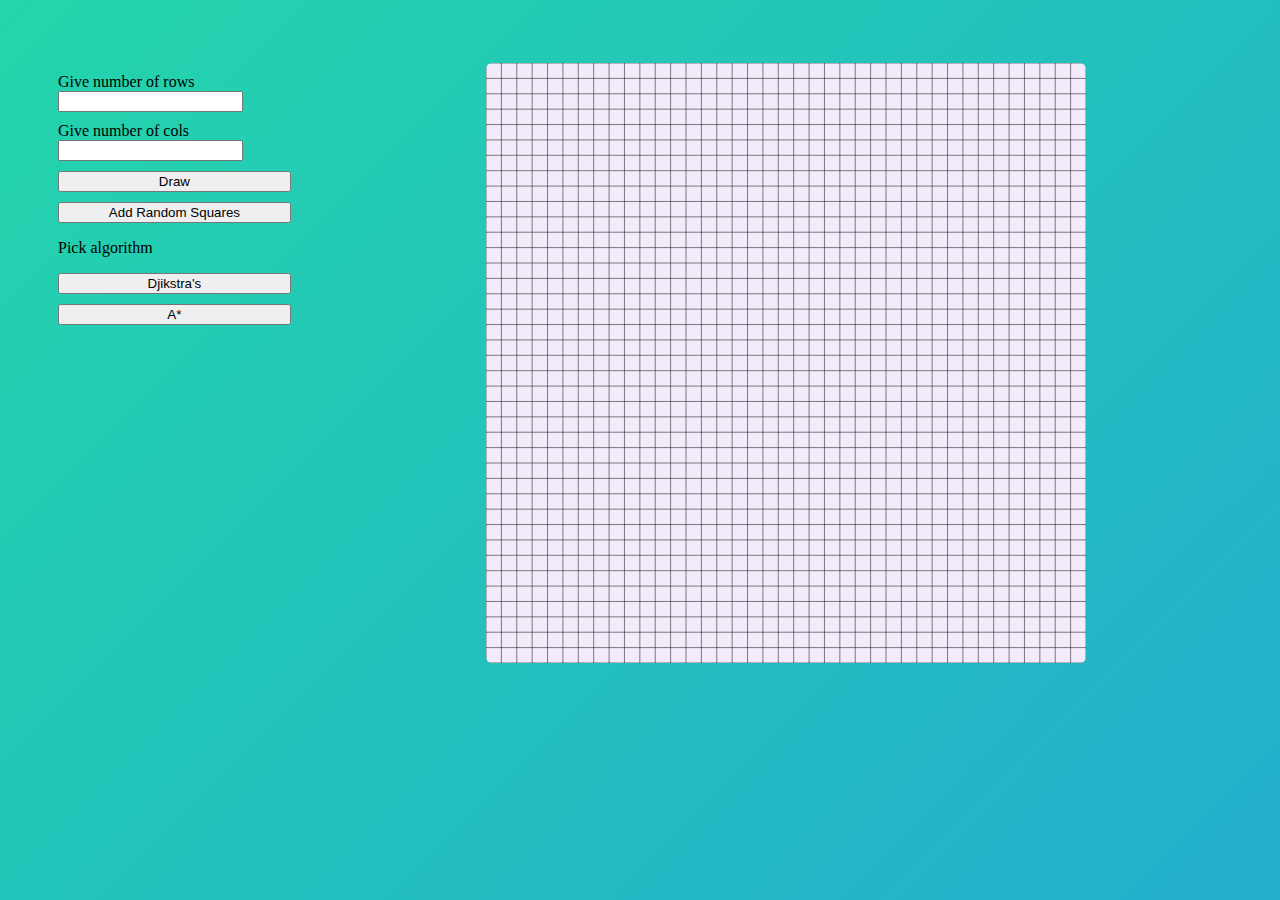
==== src/HTML/Pathfinding.html @ ff7fd172 "Uploading previous work done locally to github" ====
<!DOCTYPE html>
<html lang="en" dir="ltr">
  <head>
    <link rel="stylesheet" href="../Style/PathFinding.css">
    <meta charset="utf-8">
    <title>Pathfinding</title>
  </head>

  <body>
     
      <div class="mainFrame">

        <ul class="inputStack">

          <div class="inputRow">
            <label for="X">Give number of rows</label>
            <input type="number" name="X" value="" id="provX">
          </div>

          <div class="inputRow">
            <label for="Y">Give number of cols</label>
            <input type="number" name="Y" value="" id="provY">
          </div>

          <div class="inputRow">
            <button type="button" name="button" onclick="makeOwnGrid()">Draw</button>
          </div>

          <div class="inputRow">
            <button type="button" name="randomSqr" onclick="someSquares(15)">Add Random Squares</button>
          </div>

          <div class="inputRow">
            <p>Pick algorithm</p>
          </div>

          <div class="inputRow">
            <button type="button" name="Djikstra" onclick="">Djikstra's</button>
          </div>

          <div class="inputRow">
            <button type="button" name="A*" onclick="">A*</button>
          </div>

        </ul>

        <div class="canvasFrame">
          <canvas id="myCanvas" width="600" height="600"></canvas>
        </div>

    </div>
  </body>
  <footer>
    </script>
    <script src="../JS/Pathfinding.js">

    </script>
  </footer>
</html>
---- src/Style/PathFinding.css ----
body {
	background: linear-gradient(-45deg, #ee7752, #e73c7e, #23a6d5, #23d5ab);
	background-size: 400% 400%;
	animation: gradient 300s ease infinite;
}

@keyframes gradient {
	0% {
		background-position: 0% 50%;
	}
	50% {
		background-position: 100% 50%;
	}
	100% {
		background-position: 0% 50%;
	}
}


canvas {
    background-color: #f4ebfa;
    margin: 0;
    padding: 0;
    border-radius: 1%;
}

button {
    width: 100%;
    text-align: center;
}

label {
    width: 100%;
}

.mainFrame {
    text-align: center;
    border-radius: 10px;
    margin-top: 5%;
    width: 100%;
    height: 100%;
}

.inputStack {
    text-align: left;
    margin: 0;
    float: left;
    width: 20%;
}

.inputRow {
    margin: 10px;
    display: block;
}

.canvasframe {
    text-align: center;
    float: right;
    width: 80%;
    margin: 0;
}/*
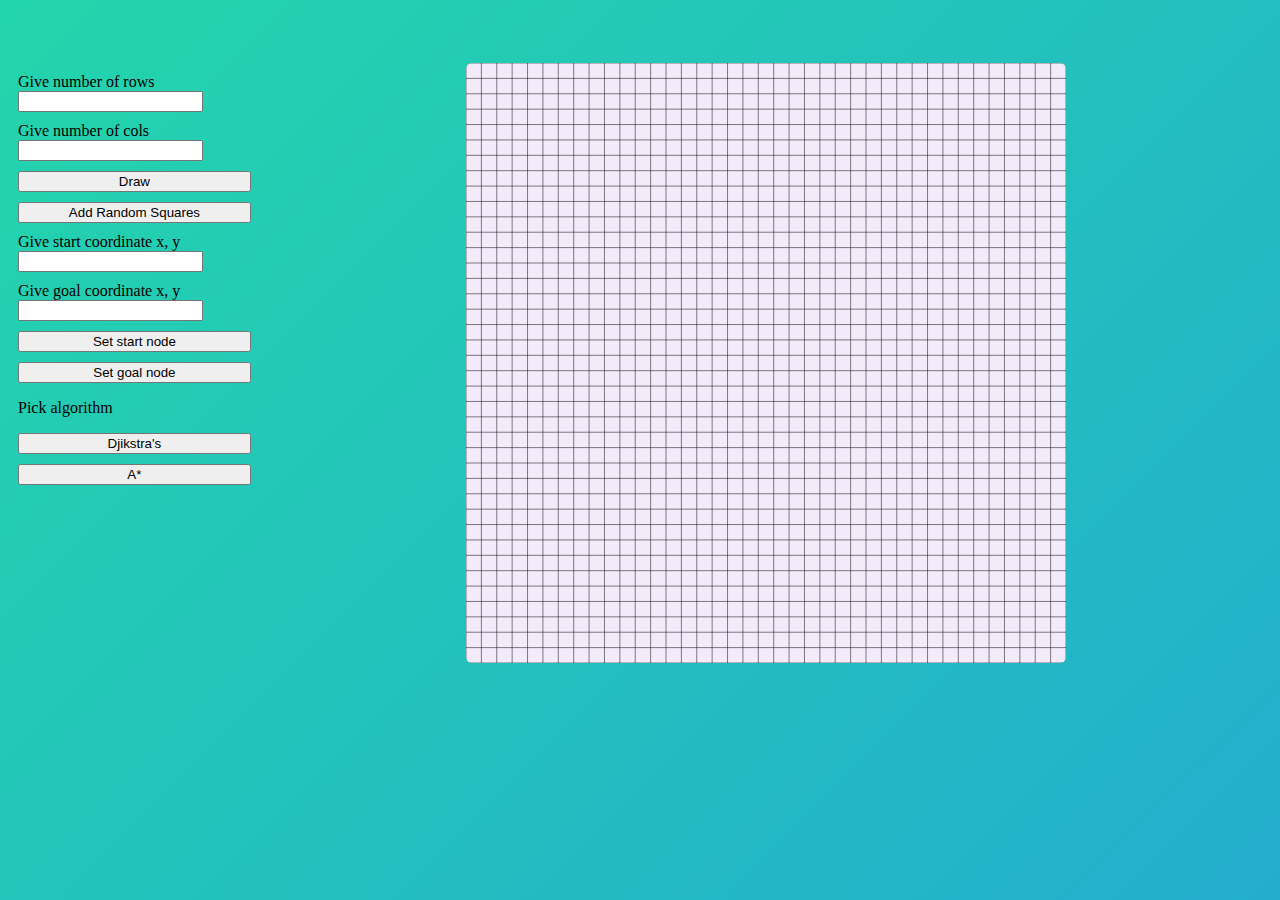
==== commit e20e9e96: "Added functionality allowing user to specify start and end goal" ====
--- a/src/HTML/Pathfinding.html
+++ b/src/HTML/Pathfinding.html
@@ -10,7 +10,7 @@
      
       <div class="mainFrame">
 
-        <ul class="inputStack">
+        <div class="inputStack">
 
           <div class="inputRow">
             <label for="X">Give number of rows</label>
@@ -31,6 +31,24 @@
           </div>
 
           <div class="inputRow">
+            <label for="startPos">Give start coordinate x, y</label>
+            <input type="text" name="startPos" value="" id="startPos">
+          </div>
+
+          <div class="inputRow">
+            <label for="goalPos">Give goal coordinate x, y</label>
+            <input type="text" name="goalPos" value="" id="goalPos">
+          </div>
+
+          <div class="inputRow">
+            <button type="button" name="setStartNode" onclick="setStartNode()">Set start node</button>
+          </div>
+
+          <div class="inputRow">
+            <button type="button" name="setGoalNode" onclick="setGoalNode()">Set goal node</button>
+          </div>
+
+          <div class="inputRow">
             <p>Pick algorithm</p>
           </div>
 
@@ -42,7 +60,7 @@
             <button type="button" name="A*" onclick="">A*</button>
           </div>
 
-        </ul>
+        </div>
 
         <div class="canvasFrame">
           <canvas id="myCanvas" width="600" height="600"></canvas>
